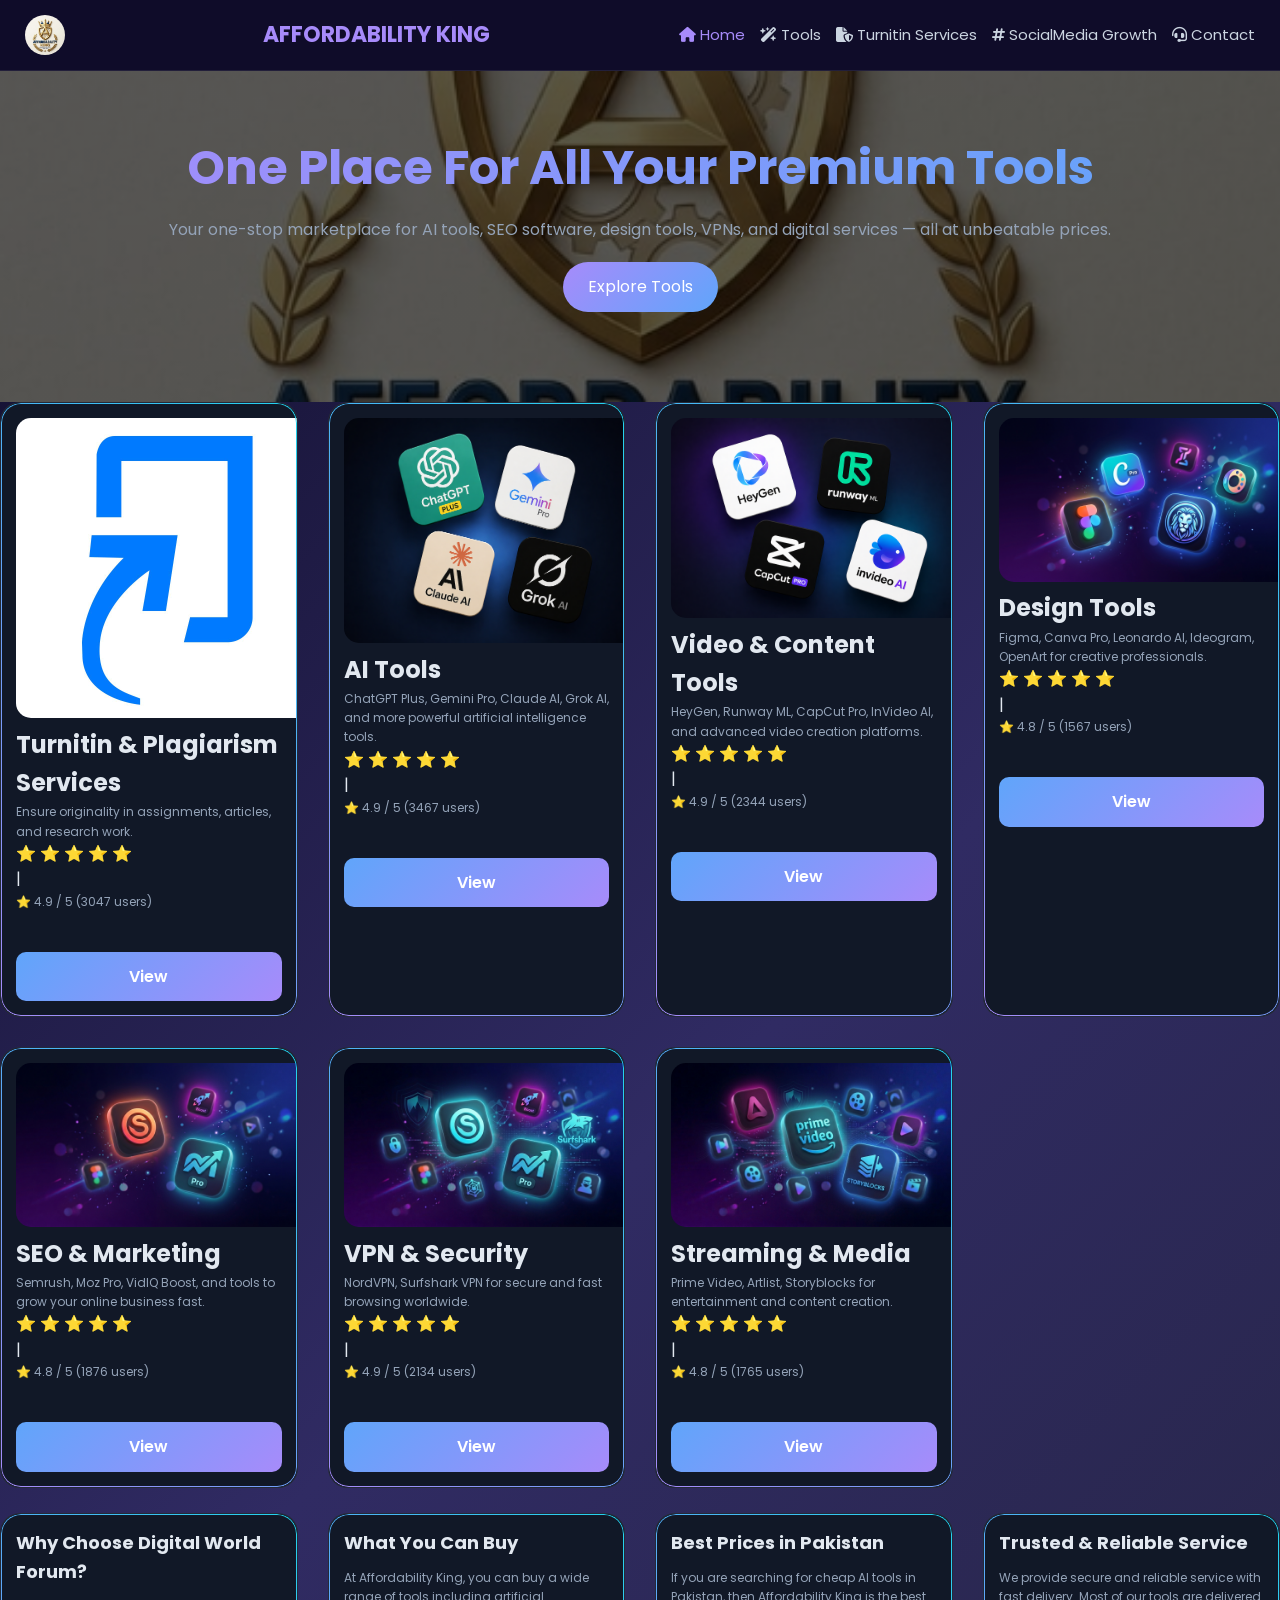
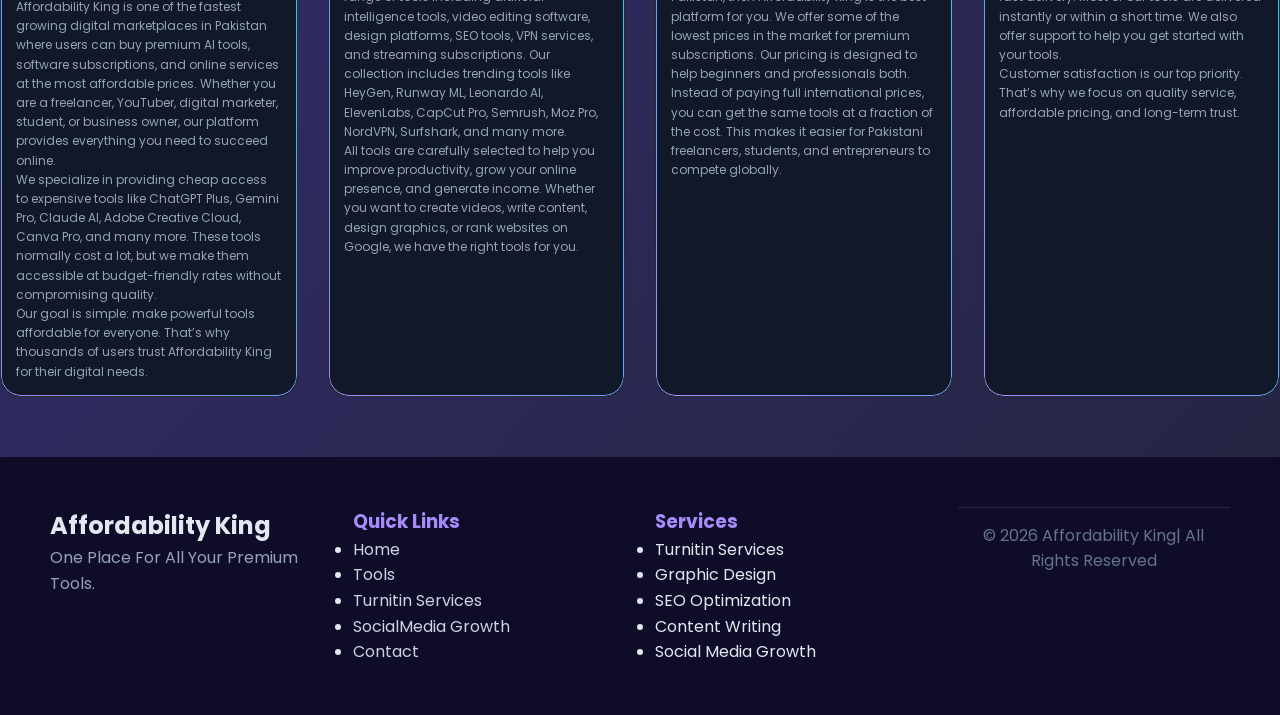
==== index.html @ fb7cf1ed "Add files via upload" ====
<!DOCTYPE html>
<html lang="en">
<head>
<meta charset="UTF-8">
<meta name="viewport" content="width=device-width, initial-scale=1.0">

<title>AFFORDABILITY KING | ONE PLACE FOR ALL YOUR PREMIUM TOOLS</title>

<meta name="description" content="Affordability King is the best platform to buy premium AI tools, SEO tools, VPNs, video editing software, and digital services at the lowest prices in Pakistan. Get ChatGPT Plus, Gemini Pro, Canva Pro, Adobe Creative Cloud, and more with affordable plans.">

<meta name="keywords" content="buy AI tools cheap Pakistan, ChatGPT Plus cheap, Gemini Pro price Pakistan, SEO tools cheap, VPN cheap Pakistan, Adobe Creative Cloud cheap, AI tools marketplace, buy premium accounts cheap, affordability king">
<meta name="robots" content="index, follow">

<link rel="icon" type="jpg" href="favicon.jpg">

<link rel="stylesheet" href="style.css">
<link href="https://fonts.googleapis.com/css2?family=Poppins&display=swap" rel="stylesheet">
<link rel="stylesheet" href="https://cdnjs.cloudflare.com/ajax/libs/font-awesome/6.5.0/css/all.min.css">
</head>

<body>

<!-- ===== HEADER ===== -->
<header class="header reveal-zoom">
   <h2 class="logo">
  <img src="favicon.jpg" alt="Digital World Forum Logo"></h2>
<h2 class="logo"> AFFORDABILITY KING</h2>
<div class="menu-toggle" onclick="toggleMenu(event)">
  <i class="fa-solid fa-bars"></i>
</div>

<nav id="navMenu">
  <a href="index.html" class="active"><i class="fa-solid fa-house"></i> Home</a>
  <a href="tools.html"><i class="fa-solid fa-wand-magic-sparkles"></i> Tools</a>
  <a href="turnitin.html"><i class="fa-solid fa-file-shield"></i> Turnitin Services</a>
  <a href="socialmedia.html"><i class="fa-solid fa-hashtag"></i> SocialMedia Growth</a>
  <a href="contact.html"><i class="fa-solid fa-headset"></i> Contact</a>
</nav>

<!-- OVERLAY -->
<div id="overlay" onclick="closeMenu()"></div>

</header>

<!-- ===== HERO ===== -->
<section class="hero reveal">
<h1>One Place For All Your Premium Tools</h1>
<p>Your one-stop marketplace for AI tools, SEO software, design tools, VPNs, and digital services — all at unbeatable prices.</p>
<a href="tools.html" class="btn">Explore Tools</a>
</section>

<!-- ===== CATEGORIES ===== -->
<section class="grid">
  
  
<div class="card reveal-left">
  <img src="turnitin.jpg" style="hight:200px; width:300px; border-radius:15px;">
<h2>Turnitin & Plagiarism Services</h2>
<p>Ensure originality in assignments, articles, and research work.</p>
<div class="rating-box" data-users="3047" data-avg="4.9" data-tool="tool-y">
<div class="stars">
    <span data-value="1">⭐</span>
    <span data-value="2">⭐</span>
    <span data-value="3">⭐</span>
    <span data-value="4">⭐</span>
    <span data-value="5">⭐</span>
  </div>
  |
 <br>
  <p class="result"></p>

</div>
<br>
<a href="turnitin.html">View</a>
</div>

<div class="card reveal-right">
  <img src="ai.png" style="hight:200px; width:300px; border-radius:15px;">
<h2>AI Tools</h2>
<p>ChatGPT Plus, Gemini Pro, Claude AI, Grok AI, and more powerful artificial intelligence tools.</p>
<div class="rating-box" data-users="3467" data-avg="4.9" data-tool="tool-z">
<div class="stars">
    <span data-value="1">⭐</span>
    <span data-value="2">⭐</span>
    <span data-value="3">⭐</span>
    <span data-value="4">⭐</span>
    <span data-value="5">⭐</span>
  </div>
  |
 <br>
  <p class="result"></p>

</div>
<br>
<a href="tools.html">View</a>
</div>

<div class="card reveal-left">
  <img src="video.png" style="hight:200px; width:300px; border-radius:15px;">
<h2>Video & Content Tools</h2>
<p>HeyGen, Runway ML, CapCut Pro, InVideo AI, and advanced video creation platforms.</p>
<div class="rating-box" data-users="2344" data-avg="4.9" data-tool="tool-1">
<div class="stars">
    <span data-value="1">⭐</span>
    <span data-value="2">⭐</span>
    <span data-value="3">⭐</span>
    <span data-value="4">⭐</span>
    <span data-value="5">⭐</span>
  </div>
  |
 <br>
  <p class="result"></p>

</div>
<br>
<a href="tools.html" class="btn">View</a>
</div>

<div class="card reveal-right">
    <img src="design.png" style="hight:200px; width:300px; border-radius:15px;">
<h2>Design Tools</h2>
<p>Figma, Canva Pro, Leonardo AI, Ideogram, OpenArt for creative professionals.</p>
<div class="rating-box" data-users="1567" data-avg="4.8" data-tool="tool-1">
<div class="stars">
    <span data-value="1">⭐</span>
    <span data-value="2">⭐</span>
    <span data-value="3">⭐</span>
    <span data-value="4">⭐</span>
    <span data-value="5">⭐</span>
  </div>
  |
 <br>
  <p class="result"></p>

</div>
<br>
<a href="tools.html" class="btn">View</a>
</div>

<div class="card reveal-left">
    <img src="seo.png" style="hight:200px; width:300px; border-radius:15px;">
<h2>SEO & Marketing</h2>
<p>Semrush, Moz Pro, VidIQ Boost, and tools to grow your online business fast.</p>
<div class="rating-box" data-users="1876" data-avg="4.8" data-tool="tool-3">
<div class="stars">
    <span data-value="1">⭐</span>
    <span data-value="2">⭐</span>
    <span data-value="3">⭐</span>
    <span data-value="4">⭐</span>
    <span data-value="5">⭐</span>
  </div>
  |
 <br>
  <p class="result"></p>

</div>
<br>
<a href="tools.html" class="btn">View</a>
</div>

<div class="card reveal-right">
    <img src="vpn.png" style="hight:200px; width:300px; border-radius:15px;">
<h2>VPN & Security</h2>
<p>NordVPN, Surfshark VPN for secure and fast browsing worldwide.</p>
<div class="rating-box" data-users="2134" data-avg="4.9" data-tool="tool-4">
<div class="stars">
    <span data-value="1">⭐</span>
    <span data-value="2">⭐</span>
    <span data-value="3">⭐</span>
    <span data-value="4">⭐</span>
    <span data-value="5">⭐</span>
  </div>
  |
 <br>
  <p class="result"></p>

</div>
<br>
<a href="tools.html" class="btn">View</a>
</div>

<div class="card reveal-left">
    <img src="movie.png" style="hight:200px; width:300px; border-radius:15px;">
<h2>Streaming & Media</h2>
<p>Prime Video, Artlist, Storyblocks for entertainment and content creation.</p>
<div class="rating-box" data-users="1765" data-avg="4.8" data-tool="tool-5">
<div class="stars">
    <span data-value="1">⭐</span>
    <span data-value="2">⭐</span>
    <span data-value="3">⭐</span>
    <span data-value="4">⭐</span>
    <span data-value="5">⭐</span>
  </div>
  |
 <br>
  <p class="result"></p>

</div>
<br>
<a href="tools.html" class="btn">View</a>
</div>

</section>
<br>
<!-- ===== SEO CONTENT SECTION ===== -->
<section class="grid">

<div class="card reveal-right">
<h3>Why Choose Digital World Forum?</h3>

<p>
Affordability King is one of the fastest growing digital marketplaces in Pakistan where users can buy premium AI tools, software subscriptions, and online services at the most affordable prices. Whether you are a freelancer, YouTuber, digital marketer, student, or business owner, our platform provides everything you need to succeed online.
</p>

<p>
We specialize in providing cheap access to expensive tools like ChatGPT Plus, Gemini Pro, Claude AI, Adobe Creative Cloud, Canva Pro, and many more. These tools normally cost a lot, but we make them accessible at budget-friendly rates without compromising quality.
</p>

<p>
Our goal is simple: make powerful tools affordable for everyone. That’s why thousands of users trust Affordability King for their digital needs.
</p>

</div>

<div class="card reveal-left">
<h3>What You Can Buy</h3>

<p>
At Affordability King, you can buy a wide range of tools including artificial intelligence tools, video editing software, design platforms, SEO tools, VPN services, and streaming subscriptions. Our collection includes trending tools like HeyGen, Runway ML, Leonardo AI, ElevenLabs, CapCut Pro, Semrush, Moz Pro, NordVPN, Surfshark, and many more.
</p>

<p>
All tools are carefully selected to help you improve productivity, grow your online presence, and generate income. Whether you want to create videos, write content, design graphics, or rank websites on Google, we have the right tools for you.
</p>

</div>

<div class="card reveal-right">
<h3>Best Prices in Pakistan</h3>

<p>
If you are searching for cheap AI tools in Pakistan, then Affordability King is the best platform for you. We offer some of the lowest prices in the market for premium subscriptions. Our pricing is designed to help beginners and professionals both.
</p>

<p>
Instead of paying full international prices, you can get the same tools at a fraction of the cost. This makes it easier for Pakistani freelancers, students, and entrepreneurs to compete globally.
</p>

</div>

<div class="card reveal-left">
<h3>Trusted & Reliable Service</h3>

<p>
We provide secure and reliable service with fast delivery. Most of our tools are delivered instantly or within a short time. We also offer support to help you get started with your tools.
</p>

<p>
Customer satisfaction is our top priority. That’s why we focus on quality service, affordable pricing, and long-term trust.
</p>

</div>

</section>

<!-- ===== FOOTER ===== -->
<footer class="footer">

<div class="footer-container">

  <!-- BRAND -->
  <div class="footer-col">
    <h2>Affordability King</h2>
    <p>One Place For All Your Premium Tools.</p>
  </div>

  <!-- QUICK LINKS -->
  <div class="footer-col">
    <h3>Quick Links</h3>
    <ul>
      <li><a href="index.html" class="active">Home</a></li>
      <li><a href="tools.html">Tools</a></li>
      <li><a href="turnitin.html">Turnitin Services</a></li>
      <li><a href="turnitin.html">SocialMedia Growth</a></li>
      <li><a href="contact.html">Contact</a></li>
    </ul>
  </div>

  <!-- SERVICES -->
  <div class="footer-col">
    <h3>Services</h3>
    <ul>
      <li>Turnitin Services</li>
      <li>Graphic Design</li>
      <li>SEO Optimization</li>
      <li>Content Writing</li>
      <li>Social Media Growth</li>
    </ul>
  </div>
<div class="footer-bottom">
<p>© 2026 Affordability King| All Rights Reserved</p>
</div>
</footer>


<script src="script.js"></script>
</body>
</html>
---- style.css ----
/* ===== RESET ===== */
*{
  margin:0;
  padding:0;
  box-sizing:border-box;
  font-family:'Poppins',sans-serif;
}

/* ===== BODY ===== */
body{
  background: linear-gradient(135deg,#0f0c29,#302b63,#24243e);
  color:#e2e8f0;
  line-height:1.6;
}

/* ===== HEADER ===== */
.header{
  position:fixed;
  top:0;
  width:100%;
  display:flex;
  justify-content:space-between;
  align-items:center;
  padding:15px 25px;

  background:#0f0c29;   /* ❌ glass removed */
  border-bottom:1px solid rgba(255,255,255,0.08);
  z-index: 1000;
}

/* LOGO */
.logo{
  display:flex;
  align-items:center;
  font-size:22px;
  font-weight:700;
  color:#a78bfa;
}

.logo img{
  width:40px;
  height:40px;
  border-radius:50%;
  margin-right:8px;
}

/* NAV */
nav{
  display:flex;
  gap:15px;
  z-index: 2000;
}

nav a{
  color:#cbd5e1;
  text-decoration:none;
  font-size:15px;
  position:relative;
  transition:0.3s;
}

/* underline animation */
nav a::after{
  content:"";
  position:absolute;
  left:0;
  bottom:-5px;
  width:0%;
  height:2px;
  background:#a78bfa;
  transition:0.3s;
}

nav a:hover::after{
  width:100%;
}

nav a:hover{
  color:#a78bfa;
}

/* ACTIVE */
nav a.active{
  color:#a78bfa;
}

/* MENU */
.menu-toggle{
  display:none;
  font-size:24px;
  color:#a78bfa;
  cursor:pointer;
}

/* OVERLAY */
#overlay{
  position:fixed;
  inset:0;
  background:rgba(0,0,0,0.7);
  display:none;
  z-index:;
}

/* MOBILE */
@media(max-width:768px){

  .menu-toggle{
    display:block;
  }

  nav{
    position:fixed;
    top:0;
    right:-260px;
    width:auto-fit;
    height:auto-fit;

    background:#111827;   /* ❌ solid instead of glass */
    flex-direction:column;
    padding:25px;
    gap:20px;
    transition:0.4s;
  }

  nav.open{
    right:0;
  }

  #overlay.show{
    display:block;
  }
}

/* ===== HERO ===== */
.hero{
  text-align:center;
  padding:130px 20px 90px;
  background:
  linear-gradient(rgba(0,0,0,0.65),rgba(0,0,0,0.65)),
  url('favicon.jpg') center/cover no-repeat;
}

.hero h1{
  font-size:48px;
  background:linear-gradient(90deg,#a78bfa,#60a5fa);
  -webkit-background-clip:text;
  -webkit-text-fill-color:transparent;
  animation:fadeDown 1s ease;
}

.hero p{
  margin-top:10px;
  color:#94a3b8;
  animation:fadeDown 1.3s ease;
}

/* ANIMATION */
@keyframes fadeDown{
  from{
    opacity:0;
    transform:translateY(-30px);
  }
  to{
    opacity:1;
    transform:translateY(0);
  }
}

/* ===== BUTTON ===== */
.btn{
  display:inline-block;
  margin-top:20px;
  padding:12px 25px;
  border-radius:30px;
  background:linear-gradient(135deg,#a78bfa,#60a5fa);
  color:#fff;
  text-decoration:none;
  transition:0.3s;
}

.btn:hover{
  transform:scale(1.1);
  box-shadow:0 10px 25px rgba(167,139,250,0.3);
}

/* ===== GRID ===== */
.grid{
  display:grid;
  grid-template-columns:repeat(auto-fit,minmax(260px,1fr));
  gap:30px;
  padding:px px;
}

/* ===== CARD (NO GLASS) ===== */
.card{
  position:relative;
  padding:15px;
  border-radius:20px;

  background:#111827;   /* ❌ solid dark */
  border:1px solid rgba(255,255,255,0.08);

  transition:0.4s;
  overflow:hidden;
}

/* glowing border */
.card::before{
  content:"";
  position:absolute;
  inset:0;
  border-radius:20px;
  padding:1px;
  background:linear-gradient(45deg,#a78bfa,#60a5fa,#22d3ee);
  -webkit-mask:
    linear-gradient(#000 0 0) content-box,
    linear-gradient(#000 0 0);
  -webkit-mask-composite: xor;
          mask-composite: exclude;
            pointer-events:none; /* 🔥 IMPORTANT FIX */
}

/* hover glow */
.card::after{
  content:"";
  position:absolute;
  inset:0;
  background:linear-gradient(45deg,#a78bfa,#60a5fa);
  opacity:0;
  transition:0.4s;
  z-index:0;
  filter:blur(20px);
    pointer-events:none; /* 🔥 IMPORTANT FIX */
}

.card:hover::after{
  opacity:0.25;
}

/* hover */
.card:hover{
  transform:translateY(-10px) scale(1.03);
}

/* TEXT */
.card h3{
  font-size:18px;
  margin-bottom:10px;
}

.card p{
  font-size: 12px;
  color:#94a3b8;
}

/* BUTTON */
.card a{
  display:block;
  text-align:center;
  text-decoration:none;
  margin-top:15px;
  padding:12px;
  border-radius:10px;
  background:linear-gradient(135deg,#60a5fa,#a78bfa);
  color:white;
  font-weight:600;
  z-index:;
}


.card a:hover{
  box-shadow:0 0 15px #60a5fa;
}

/* PRICE */
.price{
  color:#60a5fa;
  font-size:18px;
  margin-top:10px;
}

/* BADGE */
.badge{
  position:absolute;
  top:12px;
  right:12px;
  background:#a78bfa;
  color:#fff;
  padding:5px 10px;
  font-size:12px;
  border-radius:6px;
}

/* ===== PRODUCT ===== */
.product{
  padding:60px;
  max-width:900px;
  margin:auto;
}

.product h1{
  font-size:34px;
}

.product ul{
  margin-top:15px;
  padding-left:20px;
}

.product ul li{
  margin:6px 0;
  color:#cbd5e1;
}

/* BUTTON */
.view-btn{
  display:inline-block;
  margin-top:15px;
  padding:10px 18px;
  border-radius:25px;
  background:linear-gradient(135deg,#a78bfa,#60a5fa);
  color:#fff;
  text-decoration:none;
}

/* ===== CONTACT ===== */
.contact{
  padding:60px;
  text-align:center;
}

.contact p{
  color:#94a3b8;
}

/* ===== FOOTER ===== */
.footer{
  background:#0f0c29;
  margin-top:60px;
}

.footer-container{
  display:grid;
  grid-template-columns:repeat(auto-fit,minmax(220px,1fr));
  gap:30px;
  padding:50px;
}

.footer-col h3{
  color:#a78bfa;
}

.footer-col p{
  color:#94a3b8;
}

.footer-col a{
  color:#cbd5e1;
  text-decoration:none;
}

.footer-col a:hover{
  color:#a78bfa;
}

/* BUTTON */
.footer-btn{
  display:inline-block;
  margin-top:10px;
  padding:10px 15px;
  border-radius:25px;
  background:linear-gradient(135deg,#a78bfa,#60a5fa);
  color:#fff;
  text-decoration:none;
}

/* FOOTER BOTTOM */
.footer-bottom{
  text-align:center;
  padding:15px;
  border-top:1px solid rgba(255,255,255,0.1);
  color:#64748b;
}

/* ===== RESPONSIVE ===== */
@media(max-width:768px){

  .hero h1{
    font-size:32px;
  }

  .grid{
    padding:15px;
  }
  
  
  .rating-box {
display: flex;
align-items: center;
gap: 8px;
font-family: Arial, sans-serif;
margin-top: 5px;
}
.stars {
color: #FFD700;
font-size: 16px;
}
.rating-text {
  font-size: 8px;
font-weight: bold;
}
.users {
color: #777;
font-size: 13px;
}

#stars span {
font-size: 16px;
cursor: pointer;
color: #ccc;
}
#stars span.active {
color: gold;
}
}






/* =====================================
   SCROLL ANIMATION SYSTEM
===================================== */

/* Hidden State */
.reveal{
  opacity:0;
  transform:translateY(80px);
  transition:all 1.5s ease;
}

.reveal.active{
  opacity:1;
  transform:translateY(0);
}

/* Left Animation */
.reveal-left{
  opacity:0;
  transform:translateX(-100px);
  transition:all 1.5s ease;
}

.reveal-left.active{
  opacity:1;
  transform:translateX(0);
}

/* Right Animation */
.reveal-right{
  opacity:0;
  transform:translateX(20px);
  transition:all 1s ease;
}

.reveal-right.active{
  opacity:1;
  transform:translateX(0);
}

/* Zoom Animation */
.reveal-zoom{
  opacity:0;
  transform:scale(.8);
  transition:all 1.5s ease;
}

.reveal-zoom.active{
  opacity:1;
  transform:scale(1);
}

/* Rotate Animation */
.reveal-rotate{
  opacity:0;
  transform:rotate(10deg) scale(.8);
  transition:all 1.5s ease;
}

.reveal-rotate.active{
  opacity:1;
  transform:rotate(0) scale(1);
}

/* Better Hover Effects */

.card{
  transition:1.5s;
}

.card:hover{
  transform:translateY(-12px) scale(1.03);
  box-shadow:
  0 0 20px rgba(96,165,250,.3),
  0 0 40px rgba(167,139,250,.2);
}

.btn,
.view-btn,
.footer-btn,
.card a{
  transition:.4s;
}

.btn:hover,
.view-btn:hover,
.footer-btn:hover,
.card a:hover{
  transform:translateY(-4px) scale(1.05);
}

.badge{
  animation:pulse 2s infinite;
}

@keyframes pulse{
  0%,100%{
    transform:scale(1);
  }
  50%{
    transform:scale(1.1);
  }
}
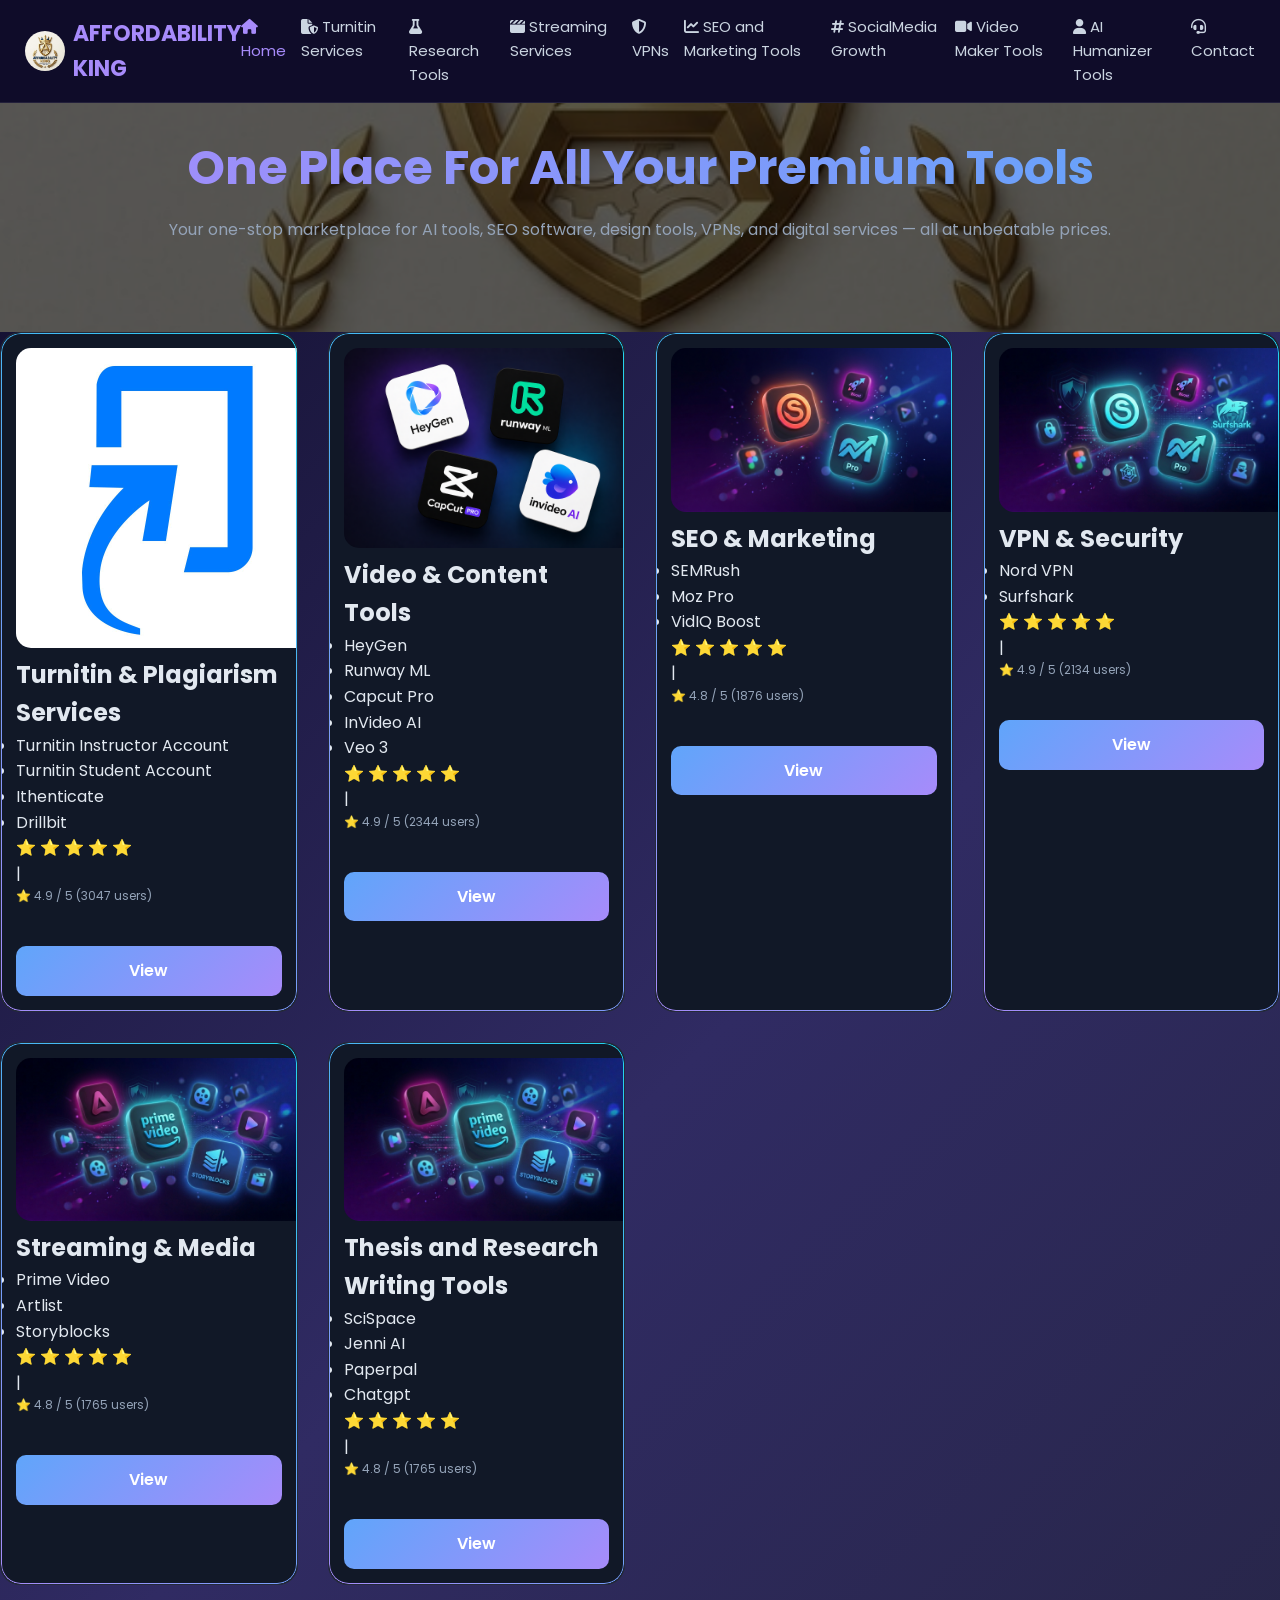
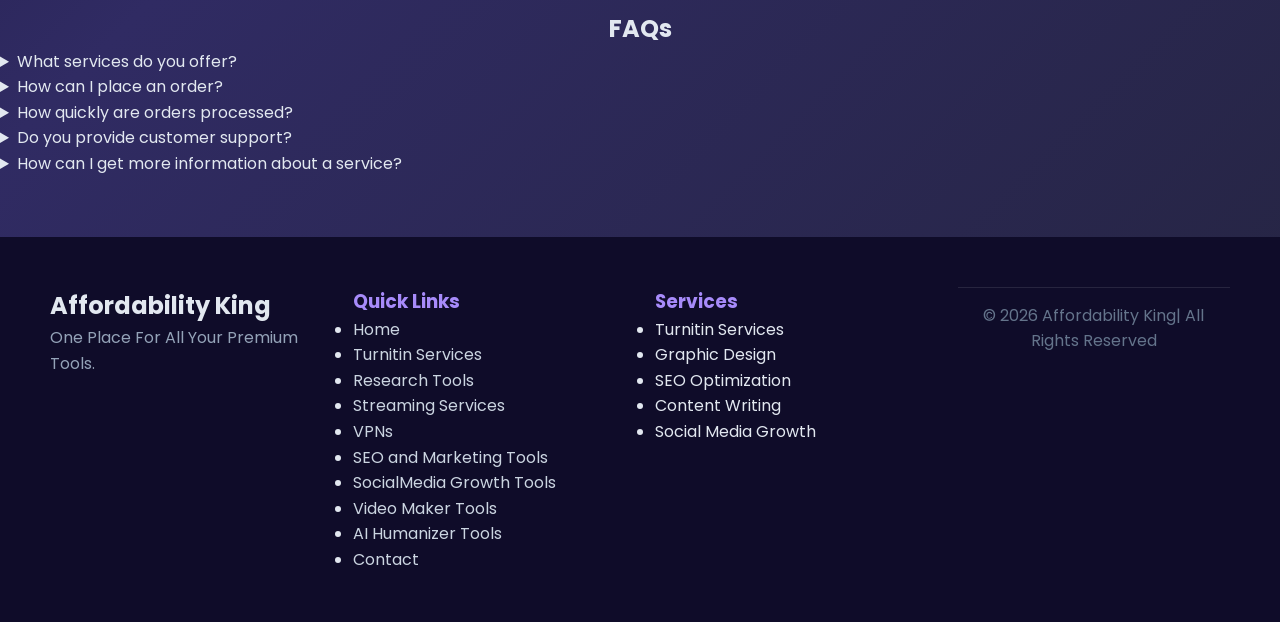
==== commit 2d3bed83: "Update index.html" ====
--- a/index.html
+++ b/index.html
@@ -31,9 +31,18 @@
 
 <nav id="navMenu">
   <a href="index.html" class="active"><i class="fa-solid fa-house"></i> Home</a>
-  <a href="tools.html"><i class="fa-solid fa-wand-magic-sparkles"></i> Tools</a>
+
   <a href="turnitin.html"><i class="fa-solid fa-file-shield"></i> Turnitin Services</a>
+    <a href="research.html"><i class="fa-solid fa-flask"></i> Research Tools</a>
+  
+  <a href="streaming-services.html" ><i class="fa-solid fa-clapperboard"></i> Streaming Services</a>
+  <a href="vpn.html" ><i class="fa-solid fa-shield-halved"></i> VPNs</a>
+          <a href="seo.html"><i class="fa-solid fa-chart-line"></i> SEO and Marketing Tools</a>
   <a href="socialmedia.html"><i class="fa-solid fa-hashtag"></i> SocialMedia Growth</a>
+  <a href="videotools.html" ><i class="fa-solid fa-video"></i> Video Maker Tools</a>
+  
+  
+    <a href="ai.html" ><i class="fa-solid fa-user"></i> AI Humanizer Tools</a>
   <a href="contact.html"><i class="fa-solid fa-headset"></i> Contact</a>
 </nav>
 
@@ -46,7 +55,6 @@
 <section class="hero reveal">
 <h1>One Place For All Your Premium Tools</h1>
 <p>Your one-stop marketplace for AI tools, SEO software, design tools, VPNs, and digital services — all at unbeatable prices.</p>
-<a href="tools.html" class="btn">Explore Tools</a>
 </section>
 
 <!-- ===== CATEGORIES ===== -->
@@ -56,7 +64,13 @@
 <div class="card reveal-left">
   <img src="turnitin.jpg" style="hight:200px; width:300px; border-radius:15px;">
 <h2>Turnitin & Plagiarism Services</h2>
-<p>Ensure originality in assignments, articles, and research work.</p>
+<ul>
+    <li>Turnitin Instructor Account</li>
+    <li>Turnitin Student Account</li>
+    <li>Ithenticate</li>
+    <li>Drillbit</li>
+</ul>
+
 <div class="rating-box" data-users="3047" data-avg="4.9" data-tool="tool-y">
 <div class="stars">
     <span data-value="1">⭐</span>
@@ -74,31 +88,19 @@
 <a href="turnitin.html">View</a>
 </div>
 
+
+
 <div class="card reveal-right">
-  <img src="ai.png" style="hight:200px; width:300px; border-radius:15px;">
-<h2>AI Tools</h2>
-<p>ChatGPT Plus, Gemini Pro, Claude AI, Grok AI, and more powerful artificial intelligence tools.</p>
-<div class="rating-box" data-users="3467" data-avg="4.9" data-tool="tool-z">
-<div class="stars">
-    <span data-value="1">⭐</span>
-    <span data-value="2">⭐</span>
-    <span data-value="3">⭐</span>
-    <span data-value="4">⭐</span>
-    <span data-value="5">⭐</span>
-  </div>
-  |
- <br>
-  <p class="result"></p>
-
-</div>
-<br>
-<a href="tools.html">View</a>
-</div>
-
-<div class="card reveal-left">
   <img src="video.png" style="hight:200px; width:300px; border-radius:15px;">
 <h2>Video & Content Tools</h2>
-<p>HeyGen, Runway ML, CapCut Pro, InVideo AI, and advanced video creation platforms.</p>
+<ul>
+    <li>HeyGen</li>
+    <li>Runway ML</li>
+    <li>Capcut Pro</li>
+    <li>InVideo AI</li>
+    <li>Veo 3</li>
+</ul>
+
 <div class="rating-box" data-users="2344" data-avg="4.9" data-tool="tool-1">
 <div class="stars">
     <span data-value="1">⭐</span>
@@ -113,34 +115,21 @@
 
 </div>
 <br>
-<a href="tools.html" class="btn">View</a>
-</div>
-
-<div class="card reveal-right">
-    <img src="design.png" style="hight:200px; width:300px; border-radius:15px;">
-<h2>Design Tools</h2>
-<p>Figma, Canva Pro, Leonardo AI, Ideogram, OpenArt for creative professionals.</p>
-<div class="rating-box" data-users="1567" data-avg="4.8" data-tool="tool-1">
-<div class="stars">
-    <span data-value="1">⭐</span>
-    <span data-value="2">⭐</span>
-    <span data-value="3">⭐</span>
-    <span data-value="4">⭐</span>
-    <span data-value="5">⭐</span>
-  </div>
-  |
- <br>
-  <p class="result"></p>
-
-</div>
-<br>
-<a href="tools.html" class="btn">View</a>
-</div>
+<a href="videotools.html" class="btn">View</a>
+</div>
+
+
 
 <div class="card reveal-left">
     <img src="seo.png" style="hight:200px; width:300px; border-radius:15px;">
 <h2>SEO & Marketing</h2>
-<p>Semrush, Moz Pro, VidIQ Boost, and tools to grow your online business fast.</p>
+<ul>
+    <li>SEMRush</li>
+    <li>Moz Pro</li>
+    <li>VidIQ Boost</li>
+   
+</ul>
+
 <div class="rating-box" data-users="1876" data-avg="4.8" data-tool="tool-3">
 <div class="stars">
     <span data-value="1">⭐</span>
@@ -155,13 +144,18 @@
 
 </div>
 <br>
-<a href="tools.html" class="btn">View</a>
+<a href="seo.html" class="btn">View</a>
 </div>
 
 <div class="card reveal-right">
     <img src="vpn.png" style="hight:200px; width:300px; border-radius:15px;">
 <h2>VPN & Security</h2>
-<p>NordVPN, Surfshark VPN for secure and fast browsing worldwide.</p>
+<ul>
+    <li>Nord VPN</li>
+    <li>Surfshark</li>
+    
+</ul>
+
 <div class="rating-box" data-users="2134" data-avg="4.9" data-tool="tool-4">
 <div class="stars">
     <span data-value="1">⭐</span>
@@ -176,13 +170,19 @@
 
 </div>
 <br>
-<a href="tools.html" class="btn">View</a>
+<a href="vpn.html" class="btn">View</a>
 </div>
 
 <div class="card reveal-left">
     <img src="movie.png" style="hight:200px; width:300px; border-radius:15px;">
 <h2>Streaming & Media</h2>
-<p>Prime Video, Artlist, Storyblocks for entertainment and content creation.</p>
+<ul>
+    <li>Prime Video</li>
+    <li>Artlist</li>
+    <li>Storyblocks</li>
+    
+</ul>
+
 <div class="rating-box" data-users="1765" data-avg="4.8" data-tool="tool-5">
 <div class="stars">
     <span data-value="1">⭐</span>
@@ -197,69 +197,76 @@
 
 </div>
 <br>
-<a href="tools.html" class="btn">View</a>
+<a href="streaming-services.html" class="btn">View</a>
+</div>
+
+
+<div class="card reveal-right">
+    <img src="movie.png" style="hight:200px; width:300px; border-radius:15px;">
+<h2>Thesis and Research Writing Tools</h2>
+<ul>
+    <li>SciSpace</li>
+    <li>Jenni AI</li>
+    <li>Paperpal</li>
+    <li>Chatgpt</li>
+</ul>
+<div class="rating-box" data-users="1765" data-avg="4.8" data-tool="tool-5">
+<div class="stars">
+    <span data-value="1">⭐</span>
+    <span data-value="2">⭐</span>
+    <span data-value="3">⭐</span>
+    <span data-value="4">⭐</span>
+    <span data-value="5">⭐</span>
+  </div>
+  |
+ <br>
+  <p class="result"></p>
+
+</div>
+<br>
+<a href="research.html" class="btn">View</a>
 </div>
 
 </section>
 <br>
 <!-- ===== SEO CONTENT SECTION ===== -->
-<section class="grid">
-
-<div class="card reveal-right">
-<h3>Why Choose Digital World Forum?</h3>
-
-<p>
-Affordability King is one of the fastest growing digital marketplaces in Pakistan where users can buy premium AI tools, software subscriptions, and online services at the most affordable prices. Whether you are a freelancer, YouTuber, digital marketer, student, or business owner, our platform provides everything you need to succeed online.
-</p>
-
-<p>
-We specialize in providing cheap access to expensive tools like ChatGPT Plus, Gemini Pro, Claude AI, Adobe Creative Cloud, Canva Pro, and many more. These tools normally cost a lot, but we make them accessible at budget-friendly rates without compromising quality.
-</p>
-
-<p>
-Our goal is simple: make powerful tools affordable for everyone. That’s why thousands of users trust Affordability King for their digital needs.
-</p>
-
-</div>
-
-<div class="card reveal-left">
-<h3>What You Can Buy</h3>
-
-<p>
-At Affordability King, you can buy a wide range of tools including artificial intelligence tools, video editing software, design platforms, SEO tools, VPN services, and streaming subscriptions. Our collection includes trending tools like HeyGen, Runway ML, Leonardo AI, ElevenLabs, CapCut Pro, Semrush, Moz Pro, NordVPN, Surfshark, and many more.
-</p>
-
-<p>
-All tools are carefully selected to help you improve productivity, grow your online presence, and generate income. Whether you want to create videos, write content, design graphics, or rank websites on Google, we have the right tools for you.
-</p>
-
-</div>
-
-<div class="card reveal-right">
-<h3>Best Prices in Pakistan</h3>
-
-<p>
-If you are searching for cheap AI tools in Pakistan, then Affordability King is the best platform for you. We offer some of the lowest prices in the market for premium subscriptions. Our pricing is designed to help beginners and professionals both.
-</p>
-
-<p>
-Instead of paying full international prices, you can get the same tools at a fraction of the cost. This makes it easier for Pakistani freelancers, students, and entrepreneurs to compete globally.
-</p>
-
-</div>
-
-<div class="card reveal-left">
-<h3>Trusted & Reliable Service</h3>
-
-<p>
-We provide secure and reliable service with fast delivery. Most of our tools are delivered instantly or within a short time. We also offer support to help you get started with your tools.
-</p>
-
-<p>
-Customer satisfaction is our top priority. That’s why we focus on quality service, affordable pricing, and long-term trust.
-</p>
-
-</div>
+<section class="section reveal-left">
+    
+      <h2 style="text-align:center;">FAQs</h2>
+<details class="faq-item">
+    <summary>What services do you offer?</summary>
+    <p>
+        We provide a variety of digital services, including streaming subscriptions, VPN solutions, academic tools, social media growth services, and more.
+    </p>
+</details>
+
+<details class="faq-item">
+    <summary>How can I place an order?</summary>
+    <p>
+        Simply choose the service you need, follow the instructions provided, and contact us if you require any assistance during the process.
+    </p>
+</details>
+
+<details class="faq-item">
+    <summary>How quickly are orders processed?</summary>
+    <p>
+        Most orders are processed shortly after confirmation, although delivery times may vary depending on the selected service.
+    </p>
+</details>
+
+<details class="faq-item">
+    <summary>Do you provide customer support?</summary>
+    <p>
+        Yes, our support team is available to assist you with inquiries, order updates, and service-related questions.
+    </p>
+</details>
+
+<details class="faq-item">
+    <summary>How can I get more information about a service?</summary>
+    <p>
+        You can explore the relevant service pages or contact our team directly for additional details and guidance.
+    </p>
+</details>
 
 </section>
 
@@ -279,9 +286,15 @@
     <h3>Quick Links</h3>
     <ul>
       <li><a href="index.html" class="active">Home</a></li>
-      <li><a href="tools.html">Tools</a></li>
+     
       <li><a href="turnitin.html">Turnitin Services</a></li>
-      <li><a href="turnitin.html">SocialMedia Growth</a></li>
+       <li><a href="research.html">Research Tools</a></li>
+        <li><a href="streaming-services.html">Streaming Services</a></li>
+         <li><a href="vpn.html">VPNs</a></li>
+          <li><a href="seo.html">SEO and Marketing Tools</a></li>
+      <li><a href="turnitin.html">SocialMedia Growth Tools</a></li>
+       <li><a href="videotools.html">Video Maker Tools</a></li>
+        <li><a href="ai.html">AI Humanizer Tools</a></li>
       <li><a href="contact.html">Contact</a></li>
     </ul>
   </div>
